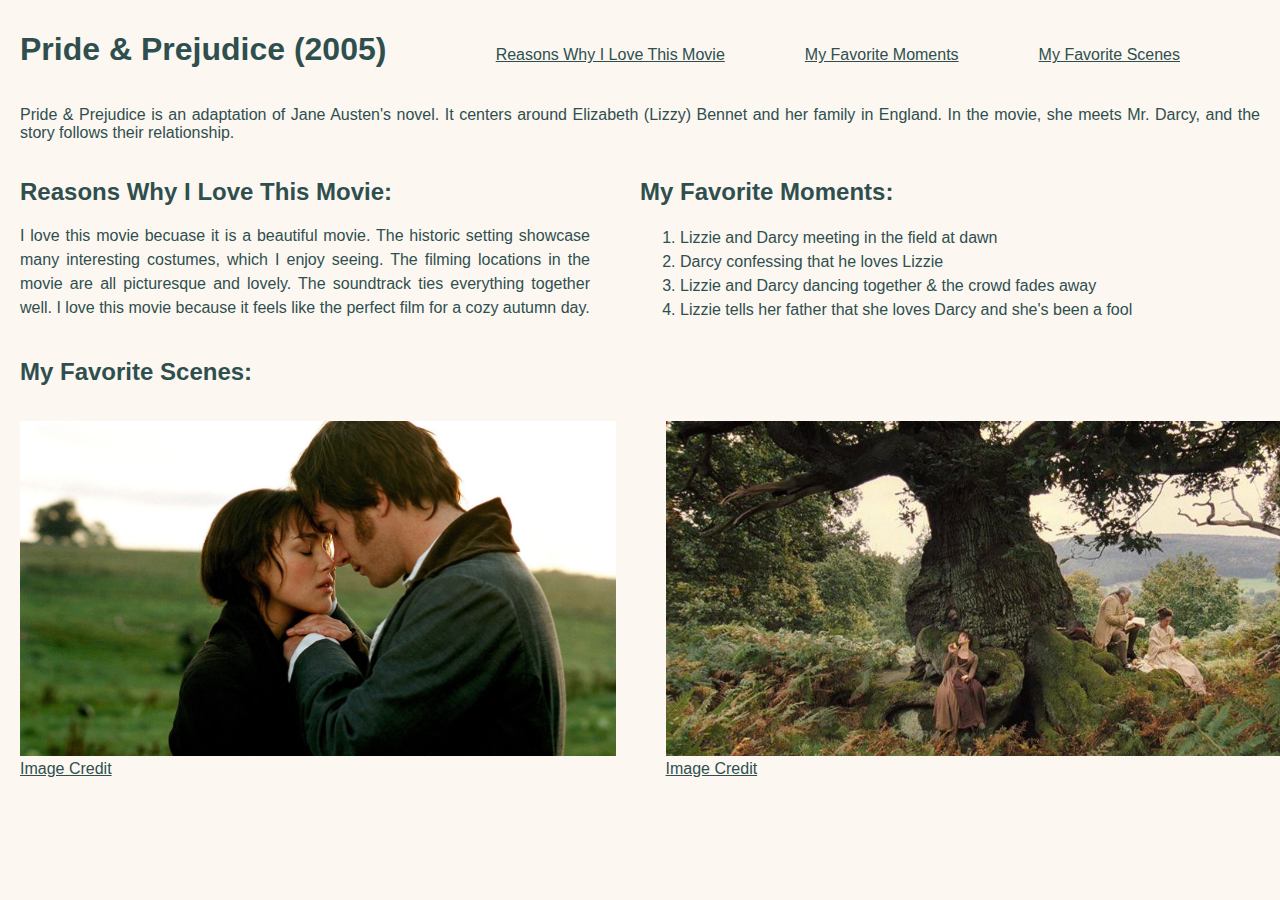
==== index.html @ 7c1d6741 "Update and rename homepage.html to index.html" ====
<!DOCTYPE html>
<html>
    <head>
        <meta name="viewport" content="width=device-width, initial-scale=1.0">
        <title>Pride & Prejudice</title>
        <link rel="stylesheet" href="styles.css">
        <meta charset="UTF-8">
    </head>
    <body>
        <div class="container">
            <header>
                <h1>Pride & Prejudice (2005)</h1>
                <nav>
                    <li><a href="#reasons">Reasons Why I Love This Movie</a></li>
                    <li><a href="#moments">My Favorite Moments</a></li>
                    <li><a href="#scenes">My Favorite Scenes</a></li>
                </nav>
            </header>
           
            <aside>
                <p>Pride & Prejudice is an adaptation of Jane Austen's novel. It centers around Elizabeth (Lizzy) Bennet and her family in England. In the movie, she meets Mr. Darcy, and the story follows their relationship.</p>
            </aside>
    
            <article id="reasons">
                <h2>Reasons Why I Love This Movie:</h2>
                <p>I love this movie becuase it is a beautiful movie. The historic setting showcase many interesting costumes, which I enjoy seeing. The filming locations in the movie are all picturesque and lovely. The soundtrack ties everything together well. I love this movie because it feels like the perfect film for a cozy autumn day.</p>
            </article>
    
            <article id="moments">
                <h2>My Favorite Moments:</h2>
                <ol>
                    <li>Lizzie and Darcy meeting in the field at dawn</li>
                    <li>Darcy confessing that he loves Lizzie</li>
                    <li>Lizzie and Darcy dancing together & the crowd fades away</li>
                    <li>Lizzie tells her father that she loves Darcy and she's been a fool</li>
                </ol>
            </article>
        </div>

        <section id="scenes">
            <h2>My Favorite Scenes:</h2>

            <div class="container" id="images">
                <div class="image">
                    <img src="lizzieanddarcy.jpg" alt="lizzie and darcy embracing in a field" height="335px" id="image1">
                    <br>
                    <a href="https://crookedmarquee.com/the-subtle-cinematic-subversion-of-pride-and-prejudice/">Image Credit</a>
                    <br>
                </div>
                
                <div class="image">
                    <img src="lizzietree.jpg" alt="lizzie, her aunt, & her uncle lounging at the base of a tree" height="335px" id="image2">
                    <br>
                    <a href="https://crookedmarquee.com/the-subtle-cinematic-subversion-of-pride-and-prejudice/">Image Credit</a>
                </div>
            </div>
        </section>
    </body>
</html>
---- styles.css ----
body {
    margin: 10px 20px;
}

body, a {
    font-family: sans-serif;
    color: darkslategrey;
    background-color: rgb(252, 247, 241);
    text-align: justify;
}

li, #reasons {
    line-height: 1.5em;
}

.image {
    padding-top: 15px;
}

.page-link {
    font-weight: bold;
}

.container {
    display: flex;
    flex-wrap: wrap;
    align-items: baseline;
}

header {
    width: 100%;
    display: flex;
    flex-wrap: wrap;
    justify-content: space-between;
    align-items: baseline;
}

/* removed, replaced with padding-right on the article and adjusted line height for #reasons
aside {
    flex: 1;
    min-width: 200px;
} */
  
article {
    flex: 2;
    min-width: 300px;
    padding-right: 50px;
}

nav {
    display: flex;
    list-style-type: none;
    padding: 0;
}
  
nav li {
    margin-right: 80px;
}

.image {
    margin-right: 50px;
}

#images {
    max-width: 90%;
    flex-wrap: nowrap;
}

@media (max-width: 1000px) {
    #images {
      flex-wrap: wrap;
    }
  }
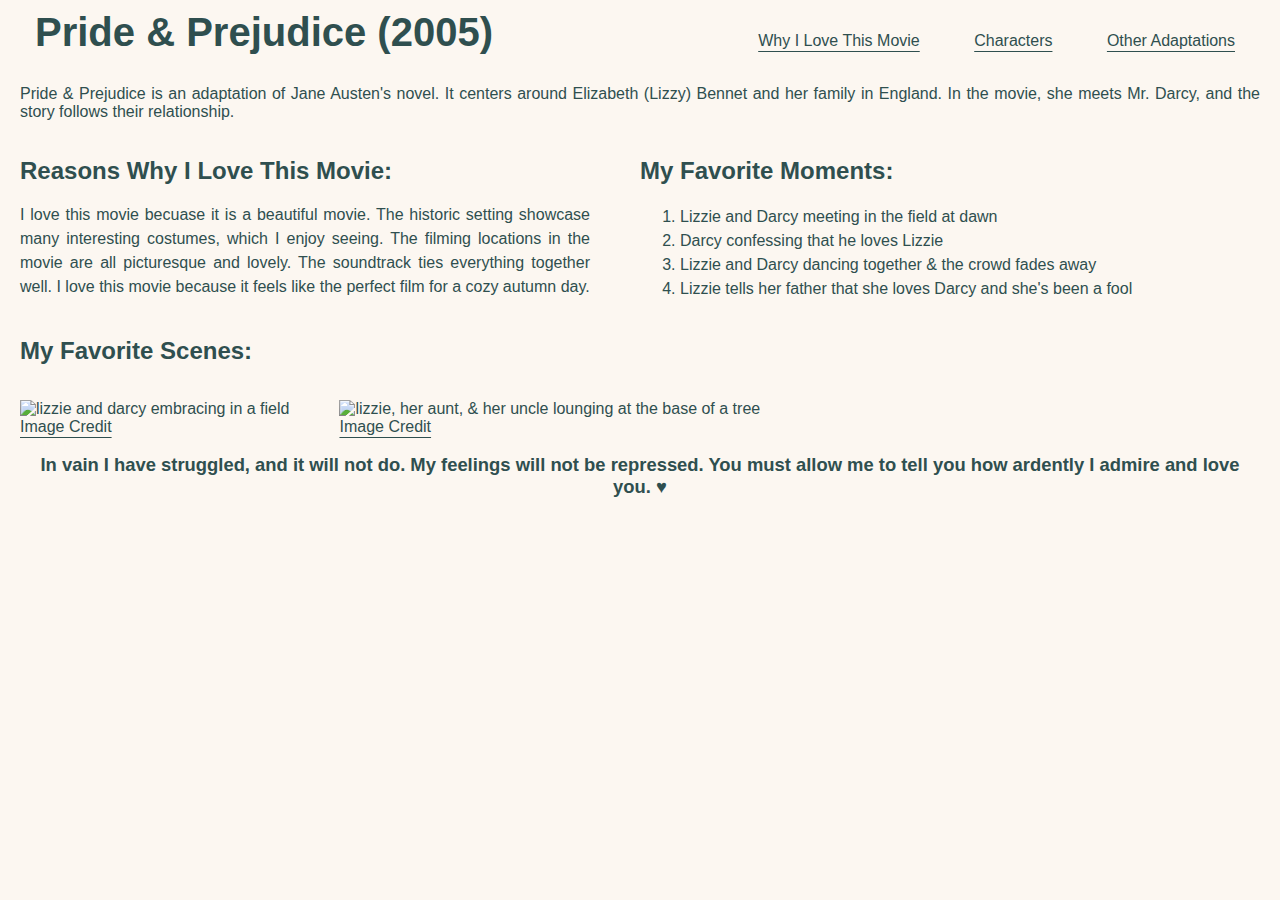
==== commit 9b789131: "Add files via upload" ====
--- a/index.html
+++ b/index.html
@@ -1,19 +1,32 @@
 <!DOCTYPE html>
-<html>
+<html lang="en">
     <head>
         <meta name="viewport" content="width=device-width, initial-scale=1.0">
+        <meta charset="UTF-8">
         <title>Pride & Prejudice</title>
+
+        <!--Adobe Fonts-->
+        <link rel="stylesheet" href="https://use.typekit.net/hiv8ukx.css">
+
+        <!--Stylesheet-->
         <link rel="stylesheet" href="styles.css">
-        <meta charset="UTF-8">
+
+        <!--Favicon-->
+        <link rel="apple-touch-icon" sizes="180x180" href="images/favicon/apple-touch-icon.png">
+        <link rel="icon" type="image/png" sizes="32x32" href="images/favicon/favicon-32x32.png">
+        <link rel="icon" type="image/png" sizes="16x16" href="images/favicon/favicon-16x16.png">
+        <link rel="manifest" href="images/favicon/site.webmanifest">
     </head>
     <body>
         <div class="container">
             <header>
-                <h1>Pride & Prejudice (2005)</h1>
+                <h1><a href="#">Pride & Prejudice (2005)</a></h1>
                 <nav>
-                    <li><a href="#reasons">Reasons Why I Love This Movie</a></li>
-                    <li><a href="#moments">My Favorite Moments</a></li>
-                    <li><a href="#scenes">My Favorite Scenes</a></li>
+                    <ul>
+                        <li><a href="#reasons">Why I Love This Movie</a></li>
+                        <li><a href="characters.html">Characters</a></li>
+                        <li><a href="versions.html">Other Adaptations</a></li>
+                    </ul>
                 </nav>
             </header>
            
@@ -21,12 +34,12 @@
                 <p>Pride & Prejudice is an adaptation of Jane Austen's novel. It centers around Elizabeth (Lizzy) Bennet and her family in England. In the movie, she meets Mr. Darcy, and the story follows their relationship.</p>
             </aside>
     
-            <article id="reasons">
+            <article class="main-article" id="reasons">
                 <h2>Reasons Why I Love This Movie:</h2>
                 <p>I love this movie becuase it is a beautiful movie. The historic setting showcase many interesting costumes, which I enjoy seeing. The filming locations in the movie are all picturesque and lovely. The soundtrack ties everything together well. I love this movie because it feels like the perfect film for a cozy autumn day.</p>
             </article>
     
-            <article id="moments">
+            <article class="main-article" id="moments">
                 <h2>My Favorite Moments:</h2>
                 <ol>
                     <li>Lizzie and Darcy meeting in the field at dawn</li>
@@ -42,18 +55,22 @@
 
             <div class="container" id="images">
                 <div class="image">
-                    <img src="lizzieanddarcy.jpg" alt="lizzie and darcy embracing in a field" height="335px" id="image1">
+                    <img src="images/lizzie-and-darcy.jpg" alt="lizzie and darcy embracing in a field" height="335" id="image1">
                     <br>
                     <a href="https://crookedmarquee.com/the-subtle-cinematic-subversion-of-pride-and-prejudice/">Image Credit</a>
                     <br>
                 </div>
                 
                 <div class="image">
-                    <img src="lizzietree.jpg" alt="lizzie, her aunt, & her uncle lounging at the base of a tree" height="335px" id="image2">
+                    <img src="images/lizzie-tree.jpg" alt="lizzie, her aunt, & her uncle lounging at the base of a tree" height="335" id="image2">
                     <br>
                     <a href="https://crookedmarquee.com/the-subtle-cinematic-subversion-of-pride-and-prejudice/">Image Credit</a>
                 </div>
             </div>
         </section>
+
+        <footer>
+            <p>In vain I have struggled, and it will not do. My feelings will not be repressed. You must allow me to tell you how ardently I admire and love you. ♥</p>
+        </footer>
     </body>
 </html>
--- a/styles.css
+++ b/styles.css
@@ -1,5 +1,7 @@
+/* page layouts */
+
 body {
-    margin: 10px 20px;
+    margin: 10px 20px 0 20px;
 }
 
 body, a {
@@ -35,13 +37,11 @@
     align-items: baseline;
 }
 
-/* removed, replaced with padding-right on the article and adjusted line height for #reasons
 aside {
-    flex: 1;
-    min-width: 200px;
-} */
+    width: 100%;
+}
   
-article {
+.main-article {
     flex: 2;
     min-width: 300px;
     padding-right: 50px;
@@ -49,12 +49,13 @@
 
 nav {
     display: flex;
-    list-style-type: none;
     padding: 0;
 }
   
 nav li {
-    margin-right: 80px;
+    display: inline;
+    list-style-type: none;
+    margin: 0 25px;
 }
 
 .image {
@@ -66,8 +67,143 @@
     flex-wrap: nowrap;
 }
 
-@media (max-width: 1000px) {
-    #images {
-      flex-wrap: wrap;
-    }
-  }
+#reasons, #moments {
+    text-align: justify;
+}
+
+
+
+/* hgroup */
+
+.second-line {
+    display: inline-flex;
+}
+
+.hgroup h2, .hgroup h5 {
+    margin: 0;
+}
+
+.hgroup {
+    text-align: center;
+    margin: 40px 0 60px 0;
+}
+
+.second-line h5 {
+    margin: 15px;
+}
+
+
+
+/* font updates */
+
+h1 a, h3, footer {
+    font-family: "madelinette", sans-serif;
+}
+
+h1 {
+    font-size: 250%;
+    margin: 0 15px;
+}
+
+h1 a {
+    text-decoration: none;
+}
+
+h3 {
+    font-size: 175%;
+}
+
+h4 {
+    font-size: 125%;
+}
+
+h5, h6 {
+    font-size: 100%;
+}
+
+footer {
+    text-align: center;
+    font-size: 115%;
+    font-weight: bold;
+}
+
+nav a, h2, h4, h5, h5 a { 
+    font-family: "madelinette-roman", sans-serif;
+}
+
+
+
+/* links */
+
+a {
+    text-underline-offset: 5px;
+    text-decoration-thickness: 1px;
+}
+
+a:hover {
+    color: cadetblue;
+}
+
+
+
+/* character page */
+
+.character-heading {
+    display: flex;
+}
+
+.character-heading a {
+    margin-left: 25px;
+}
+
+.character-container {
+    display: flex;
+    flex-flow: row nowrap;
+    justify-content: space-between;
+    width: 100%;
+}
+
+.character-info {
+    margin: 0 25px;
+    text-align: justify;
+}
+
+.character-info h3, .character-info h5 {
+    margin: 0;
+}
+
+.character-info h6 {
+    margin: 25px 0;
+}
+
+.character-image {
+    margin-bottom: 50px;
+}
+
+#last-image {
+    margin-bottom: 10px;
+}
+
+
+
+/* versions page */
+
+.versions {
+    margin: 10px auto;
+}
+
+.versions-articles {
+    text-align: center;
+    width: 1200px;
+    border: 2px solid darkslategray;
+    padding: 0 60px;
+    margin: 50px auto;
+}
+
+.versions-line {
+    width: 1100px;
+}
+
+.versions-articles p {
+    line-height: 1.5em;
+}